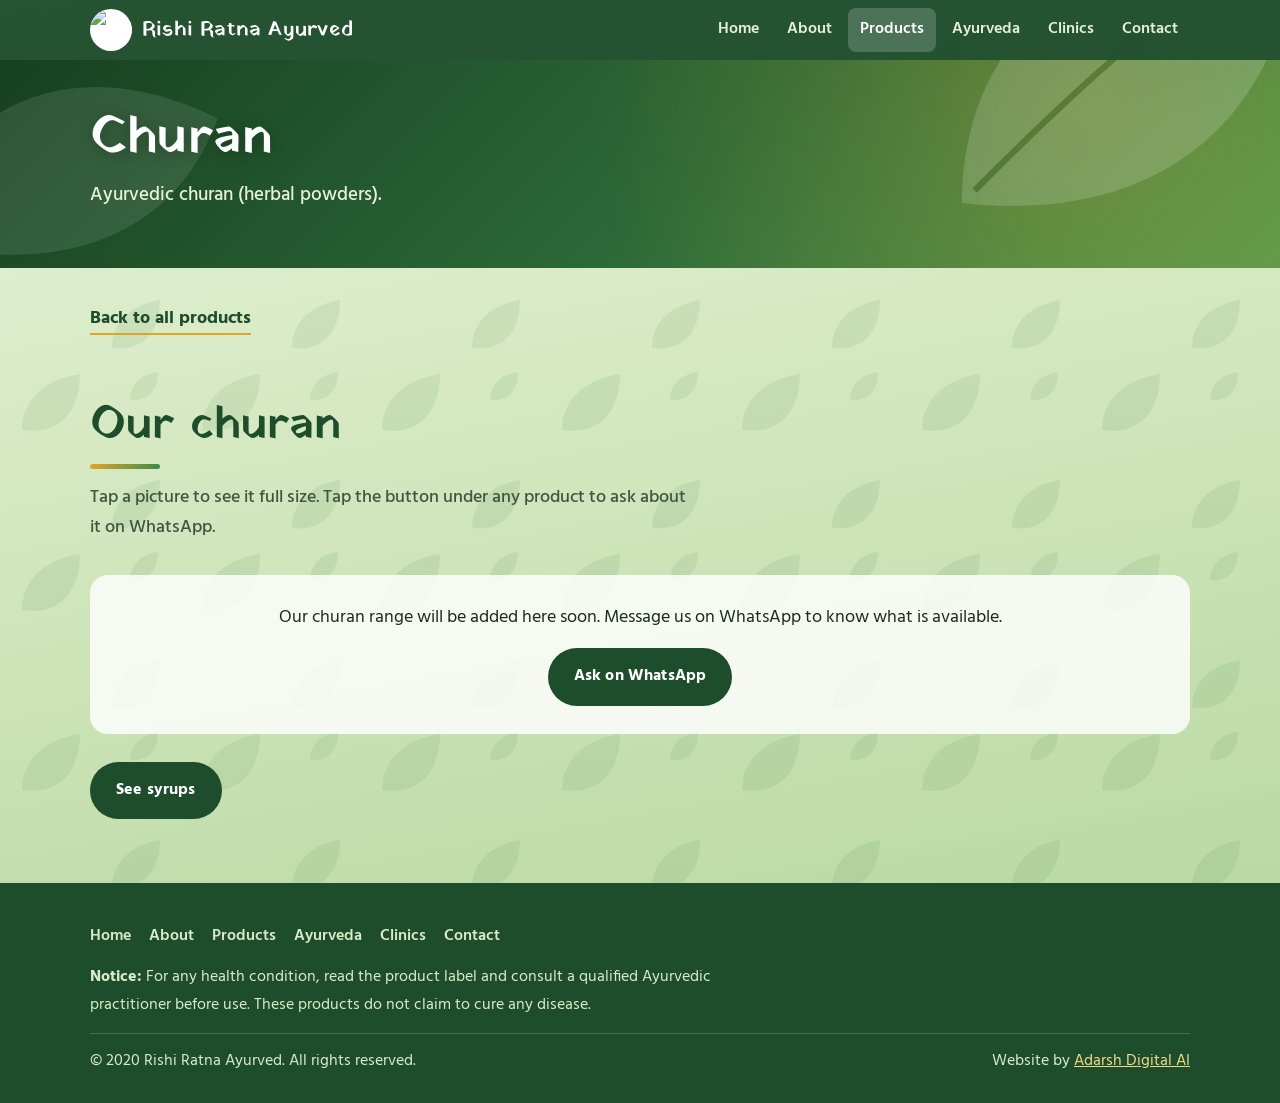
==== churan.html @ a3f0fe40 "Update website files and banner" ====
<!DOCTYPE html>
<html lang="en">
<head>
<meta charset="UTF-8">
<meta name="viewport" content="width=device-width, initial-scale=1">
<title>Ayurvedic Churan | Rishi Ratna Ayurved</title>
<meta name="description" content="Rishi Ratna Ayurved churan (Ayurvedic herbal powders), Gopalganj, Bihar. Ask us on WhatsApp for what is available.">
<meta name="robots" content="index, follow">
<link rel="canonical" href="https://rishiratnaayurved.netlify.app/churan.html">
<meta property="og:title" content="Ayurvedic Churan | Rishi Ratna Ayurved">
<meta property="og:description" content="Rishi Ratna Ayurved churan (Ayurvedic herbal powders), Gopalganj, Bihar. Ask us on WhatsApp for what is available.">
<meta property="og:type" content="website">
<meta property="og:url" content="https://rishiratnaayurved.netlify.app/churan.html">
<meta property="og:image" content="https://rishiratnaayurved.netlify.app/logo/rra.png">
<link rel="icon" href="logo/rra.png">
<link rel="preconnect" href="https://fonts.googleapis.com">
<link rel="preconnect" href="https://fonts.gstatic.com" crossorigin>
<link rel="stylesheet" href="style.css">
</head>
<body>
<header>
  <div class="wrap bar">
    <a class="brand" href="index.html"><img src="logo/rra.png" alt="Rishi Ratna Ayurved logo"><span>Rishi Ratna Ayurved</span></a>
    <button class="menu-btn" type="button" aria-label="Open menu" aria-expanded="false" aria-controls="nav"><span></span><span></span><span></span></button>
    <nav id="nav" aria-label="Main menu"><a href="index.html">Home</a><a href="about.html">About</a><a href="products.html" class="active" aria-current="page">Products</a><a href="ayurveda.html">Ayurveda</a><a href="clinics.html">Clinics</a><a href="contact.html">Contact</a></nav>
  </div>
</header>
<main>
<div class="hero small">
    <svg class="leaf l1" viewBox="0 0 200 200" aria-hidden="true"><path fill="#fff" d="M20 150C20 70 80 20 180 12c0 80-50 150-160 138z"/><path stroke="#17401f" stroke-width="3" fill="none" d="M26 144C70 100 110 62 170 22"/></svg>
    <svg class="leaf l2" viewBox="0 0 200 200" aria-hidden="true"><path fill="#fff" d="M20 150C20 70 80 20 180 12c0 80-50 150-160 138z"/></svg>
    <div class="wrap in"><h1>Churan</h1><p>Ayurvedic churan (herbal powders).</p></div>
  </div>
  <section class="tight">
    <div class="wrap"><p class="back"><a href="products.html">Back to all products</a></p></div>
  </section>
  <section>
    <div class="wrap">
      <h2>Our churan</h2>
      <p class="sub">Tap a picture to see it full size. Tap the button under any product to ask about it on WhatsApp.</p>
      <div class="grid big" id="grid-churan"></div>
      <p class="more"><a class="btn green" href="syrup.html">See syrups</a></p>
    </div>
  </section>
</main>
<footer>
  <div class="wrap">
    <div class="links"><a href="index.html">Home</a><a href="about.html">About</a><a href="products.html">Products</a><a href="ayurveda.html">Ayurveda</a><a href="clinics.html">Clinics</a><a href="contact.html">Contact</a></div>
    <p class="note"><strong>Notice:</strong> For any health condition, read the product label and consult a qualified Ayurvedic practitioner before use. These products do not claim to cure any disease.</p>
    <div class="copy">
      <span>&copy; 2020 Rishi Ratna Ayurved. All rights reserved.</span>
      <span>Website by <a href="https://www.instagram.com/adarshdigitalai" target="_blank" rel="noopener">Adarsh Digital AI</a></span>
    </div>
  </div>
</footer>
<script src="main.js"></script>
</body>
</html>
---- style.css ----
/* ============================================================
   RISHI RATNA AYURVED — MAIN STYLESHEET
   ============================================================
   1.  Fonts & Root Variables
   2.  Reset & Base
   3.  Navigation (Header)
   4.  Buttons
   5.  Hero (General + Small)
   6.  Sections & Headings
   7.  Panels & Columns
   8.  Products (Cards, Grid, Empty)
   9.  Products Page (Choose)
   10. Lightbox
   11. Contact
   12. Footer
   13. Pills
   14. Home Banner Slider
   15. Poster Slides (Dr. S. Kumar)
   16. Our Clinics Section (cards)
   17. Clinic Day Pages (details + CTA)
   18. Review Videos
   19. Hamburger Menu
   20. Responsive
   21. Reduced Motion
   ============================================================ */

/* ============ 1. FONTS & ROOT VARIABLES ============ */
@import url("https://fonts.googleapis.com/css2?family=Yatra+One&family=Hind:wght@400;500;600;700&display=swap");

:root{
  --forest:#1e4d2b;
  --leaf:#3f8a49;
  --moss:#8fb86b;
  --mist:#eef5e4;
  --bark:#5a3e2b;
  --turmeric:#e0a526;
  --ink:#1d2a20;
  --serif:"Yatra One","Noto Sans Devanagari",Georgia,serif;
  --sans:"Hind","Noto Sans Devanagari","Segoe UI",system-ui,sans-serif;
}

/* ============ 2. RESET & BASE ============ */
*{box-sizing:border-box;margin:0;padding:0}
html{scroll-behavior:smooth;scroll-padding-top:70px;-webkit-text-size-adjust:100%}
body{
  font-family:var(--sans);color:var(--ink);line-height:1.7;font-size:18px;
  background-color:#dcebc9;
  background-image:
    url("data:image/svg+xml,%3Csvg xmlns='http://www.w3.org/2000/svg' width='180' height='180' viewBox='0 0 180 180'%3E%3Cg fill='%232f6b3a' fill-opacity='.09'%3E%3Cpath d='M22 70C22 36 50 18 80 14c0 34-18 62-58 56z'/%3E%3Cpath d='M112 168c0-28 22-44 48-48 0 28-14 52-48 48z'/%3E%3Cpath d='M130 40c0-16 12-26 28-28 0 16-8 30-28 28z'/%3E%3C/g%3E%3C/svg%3E"),
    linear-gradient(170deg,#e9f4da 0%,#cfe5bb 55%,#b9d9a3 100%);
  background-attachment:fixed;
}
a{color:inherit}
img{max-width:100%}
:focus-visible{outline:3px solid var(--turmeric);outline-offset:2px}
.wrap{width:min(1100px,92%);margin-inline:auto}

/* ============ 3. NAVIGATION (HEADER) ============ */
header{position:sticky;top:0;z-index:20;background:rgba(30,77,43,.96);backdrop-filter:blur(6px)}
.bar{display:flex;align-items:center;justify-content:space-between;gap:12px;padding:8px 0}
.brand{display:flex;align-items:center;gap:10px;text-decoration:none;color:#fff;font-family:var(--serif);font-size:1.3rem;letter-spacing:.01em;white-space:nowrap}
.brand img{width:42px;height:42px;border-radius:50%;background:#fff;object-fit:contain}
nav{display:flex;gap:4px;overflow-x:auto}
nav a{color:#e5f1d6;text-decoration:none;padding:8px 12px;border-radius:8px;font-size:1.02rem;font-weight:600;white-space:nowrap}
nav a:hover{background:rgba(255,255,255,.14)}
nav a.active{background:rgba(255,255,255,.18);color:#fff}

/* ============ 4. BUTTONS ============ */
.btn{display:inline-block;padding:13px 24px;border-radius:999px;text-decoration:none;border:2px solid transparent;cursor:pointer;font:inherit;font-weight:700;font-size:1.02rem;letter-spacing:.01em}
.btn.gold{background:var(--turmeric);color:#2b2105}
.btn.gold:hover{background:#f0b838}
.btn.line{border-color:#cfe5bb;color:#fff}
.btn.line:hover{background:rgba(255,255,255,.14)}
.btn.green{background:var(--forest);color:#fff}
.btn.green:hover{background:var(--leaf)}
.btn.wa{background:#25D366;color:#fff}
.btn.wa:hover{background:#1ebe57}
.btn.map-btn{background:var(--bark);color:#fff}
.btn.map-btn:hover{background:#6e4d36}

/* ============ 5. HERO (GENERAL + SMALL) ============ */
.hero{position:relative;overflow:hidden;color:#fff;padding:84px 0 96px;
  background:
    radial-gradient(circle at 85% 20%,rgba(224,165,38,.28),transparent 45%),
    linear-gradient(135deg,#17401f 0%,#2c6a38 55%,#4f9a50 100%)}
.hero svg.leaf{position:absolute;pointer-events:none}
.hero .l1{right:-60px;bottom:-40px;width:420px;opacity:.16}
.hero .l2{left:-90px;top:-70px;width:320px;opacity:.1;transform:rotate(200deg)}
.hero .in{position:relative;max-width:640px}
.hero h1{font-family:var(--serif);font-weight:400;font-size:clamp(2.4rem,6.5vw,4rem);line-height:1.2;letter-spacing:.01em;text-shadow:0 2px 14px rgba(0,0,0,.25);margin-bottom:16px}
.hero p{font-size:1.2rem;font-weight:500;color:#e7f3d9;margin-bottom:28px}
.btns{display:flex;flex-wrap:wrap;gap:12px}
.hero.small{padding:48px 0 56px}
.hero.small h1{font-size:clamp(2.1rem,5.5vw,3.2rem);margin-bottom:10px}
.hero.small p{margin-bottom:0}
.hero .wrap.in{max-width:none}
.hero .in>*{max-width:640px}

/* ============ 6. SECTIONS & HEADINGS ============ */
section{padding:64px 0}
section.tight{padding:36px 0 0}
h2{font-family:var(--serif);font-weight:400;font-size:clamp(1.9rem,4.5vw,2.8rem);color:var(--forest);margin-bottom:14px;line-height:1.25}
h2::after{content:"";display:block;width:70px;height:5px;border-radius:5px;margin-top:10px;background:linear-gradient(90deg,var(--turmeric),var(--leaf))}
.cta h2::after,.choice h2::after{margin-inline:auto}
.sub{font-size:1.1rem;font-weight:500;color:#41563f;margin-bottom:32px;max-width:60ch}

/* ============ 7. PANELS & COLUMNS ============ */
.panel{background:rgba(255,255,255,.82);border-radius:20px;padding:clamp(22px,4vw,40px);box-shadow:0 10px 30px rgba(30,77,43,.12)}
.cols{display:grid;grid-template-columns:repeat(auto-fit,minmax(230px,1fr));gap:22px;margin-top:8px}
.cols h3{font-family:var(--serif);font-weight:400;color:var(--forest);font-size:1.45rem;margin-bottom:6px}
.more{margin-top:28px}
.cta{text-align:center}
.cta p{margin:0 auto 20px;max-width:55ch}

/* About / Ayurveda */
.two{display:grid;grid-template-columns:1.5fr 1fr;gap:36px;align-items:center}
.two p{margin-bottom:14px}
.ticks{list-style:none;display:grid;gap:14px}
.ticks li{display:flex;gap:12px;align-items:center;font-weight:600;color:var(--forest)}
.ticks li::before{content:"\2713";flex:none;width:26px;height:26px;border-radius:50%;background:var(--leaf);color:#fff;display:grid;place-items:center;font-size:.9rem}

/* ============ 8. PRODUCTS (CARDS, GRID, EMPTY) ============ */
.grid{display:grid;grid-template-columns:repeat(auto-fill,minmax(235px,1fr));gap:22px}
.card{background:#fff;border-radius:18px;overflow:hidden;display:flex;flex-direction:column;box-shadow:0 8px 22px rgba(30,77,43,.14)}
.card .pic{aspect-ratio:1/1;background:var(--mist);display:grid;place-items:center}
.card img{width:100%;height:100%;object-fit:contain;padding:10px}
.card .body{padding:16px 18px 20px;display:flex;flex-direction:column;gap:6px;flex:1}
.card h3{font-family:var(--serif);font-weight:400;font-size:1.25rem;color:var(--forest)}
.tag{font-size:.9rem;color:var(--bark);font-weight:700}
.card p{font-size:.95rem;color:#3d4f3f}
.meta{font-size:.9rem;color:#2d3f2f}
.card .btn{margin-top:auto;text-align:center;padding:10px 16px;font-size:.95rem}
.grid.big{grid-template-columns:repeat(2,1fr);gap:26px}
.card .pic{display:block;position:relative;width:100%;padding:0;border:0;background:#111;cursor:zoom-in;aspect-ratio:3/2}
.card .pic img{width:100%;height:100%;object-fit:contain;padding:0;display:block}
.card .pic::after{content:"Tap to enlarge";position:absolute;right:10px;bottom:10px;background:rgba(0,0,0,.62);color:#fff;font-size:.76rem;padding:3px 11px;border-radius:999px}
.grid.big .card h3{font-size:1.6rem}
.points{list-style:none;display:grid;gap:9px;margin:6px 0 12px}
.points li{position:relative;padding-left:28px;font-size:1.05rem;font-weight:500;line-height:1.5;color:#2a3d2c}
.points li::before{content:"\2713";position:absolute;left:0;top:2px;width:19px;height:19px;border-radius:50%;background:var(--leaf);color:#fff;font-size:.72rem;display:grid;place-items:center}
.empty{grid-column:1/-1;background:rgba(255,255,255,.82);border-radius:18px;padding:28px 22px;text-align:center;display:grid;gap:14px;justify-items:center}
.empty .btn{width:auto}

/* ============ 9. PRODUCTS PAGE (CHOOSE) ============ */
.choose{display:grid;grid-template-columns:repeat(2,1fr);gap:26px}
.choice{display:flex;flex-direction:column;align-items:center;text-align:center;gap:12px;padding:38px 24px 32px;border-radius:22px;background:rgba(255,255,255,.92);text-decoration:none;color:var(--ink);border:2px solid transparent;box-shadow:0 10px 30px rgba(30,77,43,.14);transition:transform .25s,border-color .25s}
.choice:hover,.choice:focus-visible{transform:translateY(-6px);border-color:var(--turmeric)}
.choice .ico{width:104px;height:104px;border-radius:50%;display:grid;place-items:center;font-size:3.2rem;background:var(--mist)}
.choice h2{margin-bottom:0}
.choice p{max-width:32ch}
.choice .btn{margin-top:6px}
.back a{font-weight:700;color:var(--forest);text-decoration:none;border-bottom:2px solid var(--turmeric)}

/* ============ 10. LIGHTBOX ============ */
.lightbox{position:fixed;inset:0;z-index:50;background:rgba(0,0,0,.9);display:grid;place-items:center;padding:14px;cursor:zoom-out}
.lightbox img{max-width:100%;max-height:100%;object-fit:contain;border-radius:8px}
.lb-close{position:absolute;top:10px;right:12px;z-index:2;width:46px;height:46px;border-radius:50%;border:2px solid rgba(255,255,255,.65);background:rgba(0,0,0,.45);color:#fff;font-size:1.9rem;line-height:1;cursor:pointer;padding-bottom:3px}

/* ============ 11. CONTACT ============ */
.contact{display:grid;grid-template-columns:repeat(auto-fit,minmax(280px,1fr));gap:32px}
.contact dt{font-weight:600;color:var(--bark);margin-top:14px}
.contact dd a{color:var(--forest)}
.contact dd,.contact dd a,.note,footer a{overflow-wrap:anywhere}
.contact>*{min-width:0}
form{display:grid;gap:12px}
label{font-weight:500;font-size:.95rem}
input,textarea{width:100%;padding:12px 14px;border:1.5px solid #b7cfa3;border-radius:12px;font:inherit;background:#fff}
input:focus,textarea:focus{outline:3px solid rgba(224,165,38,.5);border-color:var(--turmeric)}

/* ============ 12. FOOTER ============ */
footer{background:var(--forest);color:#d9ecc7;padding:40px 0 28px;font-size:1rem}
footer .note{max-width:70ch;margin-bottom:14px}
footer .copy{border-top:1px solid rgba(255,255,255,.18);padding-top:14px;margin-top:14px;display:flex;flex-wrap:wrap;gap:8px 20px;justify-content:space-between}
footer a{color:#f1d98a}
footer .links{display:flex;flex-wrap:wrap;gap:6px 18px;margin-bottom:14px}
footer .links a{color:#d9ecc7;text-decoration:none;font-weight:600}
footer .links a:hover{text-decoration:underline}

/* ============ 13. PILLS ============ */
.pills{display:flex;flex-wrap:wrap;gap:10px;margin-top:4px}
.pills a{padding:10px 22px;border-radius:999px;background:var(--forest);color:#fff;text-decoration:none;font-weight:600}
.pills a:hover{background:var(--leaf)}
.pills b{background:var(--turmeric);color:#2b2105;border-radius:999px;padding:0 9px;margin-left:6px;font-size:.85rem}

/* ============ 14. HOME BANNER SLIDER ============ */
.sr{position:absolute;width:1px;height:1px;overflow:hidden;clip:rect(0 0 0 0);white-space:nowrap}
.bn{position:relative;overflow:hidden;background:#17401f}
.bn-track{display:flex;transition:transform .8s cubic-bezier(.65,0,.35,1)}
.bn-slide{flex:0 0 100%;min-width:100%;position:relative;overflow:hidden;display:grid;place-items:center;background:#17401f}
/* side space: fallback = blurred copy of the picture */
.bn-slide::before{content:"";position:absolute;inset:0;background:var(--bg) center/cover no-repeat;filter:blur(26px);transform:scale(1.1)}
/* side space: JS copies the picture's own edge colours (seamless) */
.bn-slide.ed::before{background:linear-gradient(to bottom,var(--gl)) left/50.5% 100% no-repeat,linear-gradient(to bottom,var(--gr)) right/50.5% 100% no-repeat;filter:none;transform:none}
.bn-slide picture{position:relative;z-index:1;display:flex;justify-content:center;width:100%}
/* whole picture always visible: never taller than the screen */
.bn-slide img{display:block;width:auto;max-width:100%;height:auto;max-height:calc(100vh - 66px);max-height:calc(100svh - 66px)}
.bn-btn{position:absolute;top:50%;transform:translateY(-50%);z-index:3;width:44px;height:44px;border-radius:50%;border:2px solid rgba(255,255,255,.6);background:rgba(20,60,30,.5);color:#fff;font-size:1.7rem;line-height:1;cursor:pointer;padding-bottom:4px}
.bn-btn:hover{background:rgba(20,60,30,.8)}
.bn-btn.prev{left:12px}.bn-btn.next{right:12px}
.bn-dots{position:absolute;left:0;right:0;bottom:14px;display:flex;justify-content:center;gap:10px;z-index:3}
.bn-dots button{width:12px;height:12px;border-radius:50%;border:2px solid #fff;background:transparent;cursor:pointer;padding:0;box-shadow:0 0 0 1px rgba(0,0,0,.35)}
.bn-dots button[aria-current="true"]{background:var(--turmeric);border-color:var(--turmeric)}
.bn.one .bn-btn,.bn.one .bn-dots{display:none}
@media(max-width:700px){.bn-btn{display:none}}
@media (prefers-reduced-motion:reduce){.bn-track{transition:none}}

/* ============ 15. POSTER SLIDES ============ */
.slide.pz{padding:34px 0 66px;text-align:center;color:#1b3a1f;font-family:"Noto Sans Devanagari",var(--sans);flex-direction:column;justify-content:center;align-items:center;text-shadow:none}
.slide.pz>.wrap{display:flex;flex-direction:column;align-items:center;gap:12px}
.slide.s3{background:url("data:image/svg+xml,%3Csvg xmlns='http://www.w3.org/2000/svg' width='180' height='180' viewBox='0 0 180 180'%3E%3Cg fill='%232f6b3a' fill-opacity='.08'%3E%3Cpath d='M22 70C22 36 50 18 80 14c0 34-18 62-58 56z'/%3E%3Cpath d='M112 168c0-28 22-44 48-48 0 28-14 52-48 48z'/%3E%3C/g%3E%3C/svg%3E"),linear-gradient(135deg,#f4faea 0%,#d6ebbb 100%)}
.slide.s4{background:url("data:image/svg+xml,%3Csvg xmlns='http://www.w3.org/2000/svg' width='180' height='180' viewBox='0 0 180 180'%3E%3Cg fill='%232f6b3a' fill-opacity='.08'%3E%3Cpath d='M22 70C22 36 50 18 80 14c0 34-18 62-58 56z'/%3E%3Cpath d='M112 168c0-28 22-44 48-48 0 28-14 52-48 48z'/%3E%3C/g%3E%3C/svg%3E"),linear-gradient(135deg,#eaf6d8 0%,#c4e2a2 100%)}
.pz-title{font-family:"Yatra One","Noto Sans Devanagari",serif;font-weight:400;color:#8a1c1c;font-size:clamp(2rem,5.5vw,3.4rem);line-height:1.2}
.pill{display:inline-block;padding:.2em 1.1em;border-radius:22px;font-weight:700;font-size:clamp(1rem,2.4vw,1.35rem);line-height:1.5}
.pill.green{background:#1e5a2b;color:#fff}
.pill.maroon{background:#8a1c1c;color:#fff}
.pill.navy{background:#1f3b7a;color:#fff}
.pill.purple{background:#7a2a7a;color:#fff}
.pill.cream{background:#fff8dc;color:#1b3a1f;border:2px solid #1e5a2b}
.pill em{font-style:normal;color:#c0141c;font-weight:800}
.pz-row{display:grid;grid-template-columns:repeat(3,1fr);gap:14px;width:100%}
.pz-card{border:2px solid;border-radius:16px;padding:12px 10px 14px;display:flex;flex-direction:column;align-items:center;gap:8px}
.pz-card .txt{font-weight:500;font-size:clamp(.95rem,1.8vw,1.1rem);line-height:1.6}
.pz-card .txt b{font-weight:800}
.pz-card.c1{background:#fff4e2;border-color:#e3b25a}
.pz-card.c2{background:#eaf2ff;border-color:#7d9fe0}
.pz-card.c3{background:#fbeaf7;border-color:#cf82c2}
.pz-spec{background:#ffe94a;color:#8a1c1c;font-weight:800;font-size:clamp(1.05rem,2.6vw,1.6rem);line-height:1.5;border-radius:16px;padding:10px 18px;border:2px solid #d4b800;width:100%}
.pz-chips{list-style:none;display:grid;grid-template-columns:repeat(4,1fr);gap:10px;width:100%}
.pz-chips li{background:#1e5a2b;color:#fff;font-weight:700;border-radius:12px;padding:10px 8px;font-size:clamp(.95rem,1.8vw,1.1rem)}
.pz-call{display:inline-flex;flex-wrap:wrap;justify-content:center;align-items:center;gap:6px 12px;background:#8a1c1c;color:#fff;border-radius:999px;padding:8px 24px;font-weight:800;font-size:clamp(1.05rem,2.6vw,1.6rem)}
.pz-call a{color:#ffe94a;text-decoration:none}
.pz-call i{font-style:normal;opacity:.7}

/* ============ 16. OUR CLINICS SECTION (CARDS) ============ */
.clinic-grid{display:grid;grid-template-columns:repeat(3,1fr);gap:24px}

.clinic-card{
  background:#fff;border-radius:20px;overflow:hidden;
  display:flex;flex-direction:column;
  box-shadow:0 10px 26px rgba(30,77,43,.14);
  transition:transform .25s ease,box-shadow .25s ease;
  border:1px solid rgba(30,77,43,.08);
  color:inherit;text-decoration:none;
}
.clinic-card:hover{transform:translateY(-6px);box-shadow:0 14px 34px rgba(30,77,43,.2)}

.clinic-day{position:relative;text-align:center;padding:24px 18px 20px;color:#fff;font-family:var(--serif)}
.clinic-day h3{font-family:var(--serif);font-weight:400;font-size:1.6rem;line-height:1.3;margin:6px 0 4px}
.clinic-day-en{font-size:.85rem;font-weight:600;letter-spacing:.08em;text-transform:uppercase;opacity:.85}
.clinic-icon{font-size:1.9rem;display:block;line-height:1}

.day-mon{background:linear-gradient(135deg,#1f3b7a,#3a63b8)}
.day-thu{background:linear-gradient(135deg,#1e4d2b,#3f8a49)}
.day-sat{background:linear-gradient(135deg,#7a2a7a,#a94fa9)}

.clinic-body{padding:20px 22px 24px;display:flex;flex-direction:column;gap:10px;flex:1}
.clinic-body h4{font-family:var(--serif);font-weight:400;color:var(--forest);font-size:1.2rem;line-height:1.35}
.clinic-addr{color:#3d4f3f;font-size:.98rem;line-height:1.6}

.clinic-timing{display:flex;justify-content:space-between;align-items:center;gap:10px;background:var(--mist);border-left:4px solid var(--leaf);border-radius:10px;padding:10px 14px;margin-top:4px}
.time-label{font-weight:700;color:var(--forest);font-size:.9rem}
.time-val{font-weight:600;color:#2a3d2c;font-size:.95rem}

.clinic-actions{display:flex;gap:10px;margin-top:6px}
.clinic-actions:first-of-type{margin-top:auto;padding-top:12px}
.clinic-actions .btn{flex:1;text-align:center;padding:11px 12px;font-size:.92rem;border-radius:999px}

.clinic-note{margin-top:30px;text-align:center;font-size:1.05rem;background:rgba(255,255,255,.82);border-radius:999px;padding:14px 22px;box-shadow:0 6px 18px rgba(30,77,43,.1);max-width:520px;margin-inline:auto}
.clinic-note a{color:var(--forest);font-weight:700;text-decoration:none}
.clinic-note a:hover{text-decoration:underline}
.clinic-note i{font-style:normal;opacity:.5;margin:0 6px}

/* ============ 17. CLINIC DAY PAGES ============ */
.back-day{margin-bottom:14px;font-size:.95rem}
.back-day a{color:#fff;text-decoration:none;font-weight:600;opacity:.85}
.back-day a:hover{opacity:1;text-decoration:underline}

.day-en{font-size:1rem;font-weight:500;color:#e7f3d9;margin-top:-6px}

/* Coloured hero per day */
.day-mon-hero{background:linear-gradient(135deg,#1f3b7a 0%,#3a63b8 100%) !important}
.day-thu-hero{background:linear-gradient(135deg,#1e4d2b 0%,#3f8a49 100%) !important}
.day-sat-hero{background:linear-gradient(135deg,#7a2a7a 0%,#a94fa9 100%) !important}

/* Clinic details grid */
.clinic-detail-grid{display:grid;grid-template-columns:repeat(auto-fit,minmax(220px,1fr));gap:22px;margin-top:8px}
.clinic-info-block h3{font-family:var(--serif);font-weight:400;color:var(--forest);font-size:1.2rem;margin-bottom:6px}
.clinic-info-block p{font-size:1rem;color:#3d4f3f;line-height:1.6}
.clinic-info-block .muted{font-size:.9rem;color:#6a7a6a;font-weight:600}
.clinic-info-block a{color:var(--forest);font-weight:700;text-decoration:none}
.clinic-info-block a:hover{text-decoration:underline}

.clinic-cta-row{display:flex;flex-wrap:wrap;gap:12px;margin-top:26px;padding-top:20px;border-top:1px solid rgba(30,77,43,.12)}
.clinic-cta-row .btn{flex:1 1 180px;text-align:center}

/* ============ 18. REVIEW VIDEOS ============ */
.review-grid{display:grid;grid-template-columns:repeat(auto-fit,minmax(280px,1fr));gap:24px;margin-top:8px}

.review-card{
  background:#fff;border-radius:18px;overflow:hidden;
  box-shadow:0 8px 22px rgba(30,77,43,.14);
  display:flex;flex-direction:column;
  transition:transform .25s ease,box-shadow .25s ease;
}
.review-card:hover{transform:translateY(-4px);box-shadow:0 12px 28px rgba(30,77,43,.2)}

.review-video{position:relative;width:100%;aspect-ratio:16/9;background:#000}
.review-video iframe{position:absolute;inset:0;width:100%;height:100%;border:0}

.review-meta{padding:16px 18px 20px;display:flex;flex-direction:column;gap:4px}
.review-meta h4{font-family:var(--serif);font-weight:400;color:var(--forest);font-size:1.15rem}
.review-loc{font-size:.9rem;color:var(--bark);font-weight:600}
.review-text{font-size:.98rem;color:#3d4f3f;font-style:italic;margin-top:6px;line-height:1.55}

/* ============ 19. HAMBURGER MENU ============ */
.menu-btn{display:none;flex:none;width:46px;height:46px;border:2px solid rgba(255,255,255,.5);border-radius:10px;background:transparent;cursor:pointer;padding:0;flex-direction:column;justify-content:center;align-items:center;gap:5px}
.menu-btn:hover{background:rgba(255,255,255,.12)}
.menu-btn span{display:block;width:22px;height:2.5px;background:#fff;border-radius:2px;transition:transform .25s,opacity .2s}
.menu-btn[aria-expanded="true"] span:nth-child(1){transform:translateY(7.5px) rotate(45deg)}
.menu-btn[aria-expanded="true"] span:nth-child(2){opacity:0}
.menu-btn[aria-expanded="true"] span:nth-child(3){transform:translateY(-7.5px) rotate(-45deg)}

/* ============ 20. RESPONSIVE ============ */
@media(max-width:900px){
  .clinic-grid{grid-template-columns:1fr;gap:20px}
}

@media(max-width:820px){
  body{background-attachment:scroll}
  .bar{flex-wrap:nowrap;justify-content:space-between;gap:10px;padding:8px 0}
  .brand{font-size:1.15rem;min-width:0}
  .menu-btn{display:flex}
  header nav{display:none;position:absolute;top:100%;left:0;right:0;flex-direction:column;gap:0;background:#1e4d2b;padding:6px 4% 10px;box-shadow:0 14px 24px rgba(0,0,0,.28);max-height:calc(100vh - 70px);overflow-x:hidden;overflow-y:auto}
  header nav.open{display:flex}
  header nav a{flex:none;text-align:left;padding:14px 12px;font-size:1.1rem;border-radius:0;border-bottom:1px solid rgba(255,255,255,.14)}
  header nav a:last-child{border-bottom:0}
}

@media(max-width:760px){
  .two{grid-template-columns:1fr}
  .pz-row{grid-template-columns:1fr}
  .pz-card{padding:8px 10px 10px;gap:4px}
  .pz-chips{grid-template-columns:repeat(2,1fr)}
  .slide.pz{padding:26px 0 62px}
  .pz-call{border-radius:22px;padding:8px 16px}
}

@media(max-width:700px){
  body{font-size:17px}
  .choose{grid-template-columns:1fr}
  .grid.big{grid-template-columns:1fr;gap:20px}
  .grid.big .card{border-radius:16px}
  .grid.big .card h3{font-size:1.4rem}
  .grid.big .card .body{padding:14px 16px 18px;gap:6px}
  .grid.big .card .tag{font-size:.85rem}
  .grid.big .card .btn{font-size:1rem;padding:12px 16px;border-radius:999px}
}

@media(max-width:600px){
  section{padding:44px 0}
  section.tight{padding:30px 0 0}
  .clinic-day{padding:20px 14px 16px}
  .clinic-day h3{font-size:1.35rem}
  .clinic-body{padding:16px 18px 20px}
  .clinic-actions{flex-direction:column}
  .clinic-note{border-radius:16px;font-size:1rem;padding:14px 18px}
  .clinic-cta-row{flex-direction:column}
  .clinic-cta-row .btn{flex:none;width:100%}
  .review-grid{grid-template-columns:1fr;gap:18px}
}

@media(max-width:340px){
  .brand{font-size:1rem;gap:8px}
  .brand img{width:36px;height:36px}
  .menu-btn{width:42px;height:42px}
  .panel{padding:18px}
}

/* ============ 21. REDUCED MOTION ============ */
@media (prefers-reduced-motion:reduce){
  html{scroll-behavior:auto}
  .bn-track,.choice{transition:none}
  .choice:hover{transform:none}
}
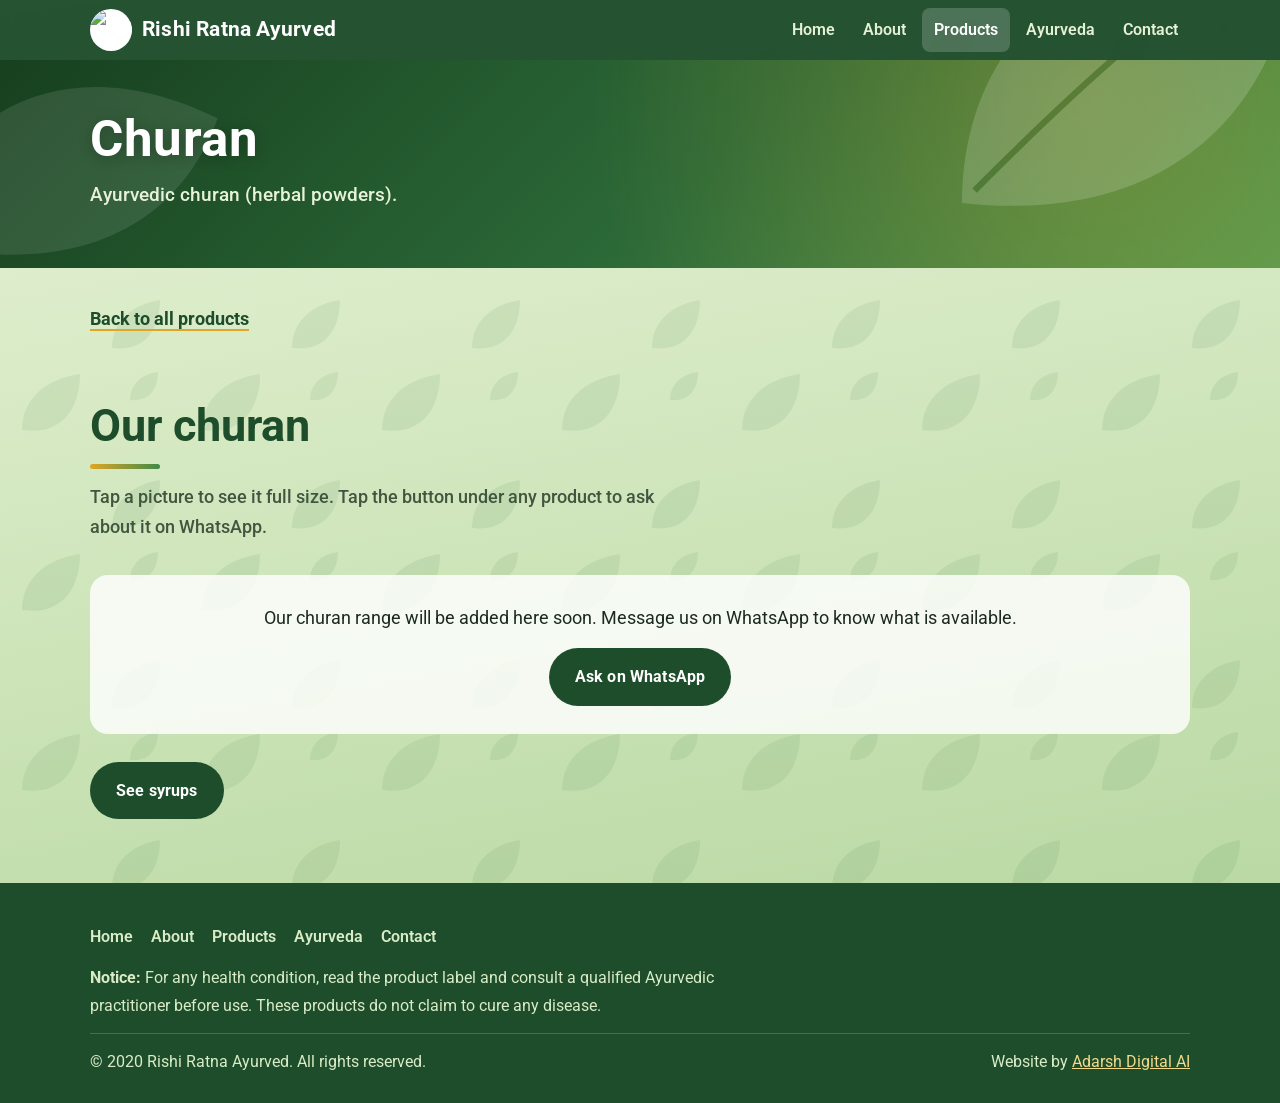
==== commit dd8fdf12: "Update churan.html" ====
--- a/churan.html
+++ b/churan.html
@@ -6,12 +6,13 @@
 <title>Ayurvedic Churan | Rishi Ratna Ayurved</title>
 <meta name="description" content="Rishi Ratna Ayurved churan (Ayurvedic herbal powders), Gopalganj, Bihar. Ask us on WhatsApp for what is available.">
 <meta name="robots" content="index, follow">
-<link rel="canonical" href="https://rishiratnaayurved.netlify.app/churan.html">
+<meta name="keywords" content="Ayurvedic churan, herbal churan, Ayurvedic herbal products, traditional Ayurvedic products, natural herbal products, Indian herbal products, Ayurvedic products online, Rishi Ratna Ayurved, हर्बल दवाइयां, आयुर्वेदिक दवाइयां ऑनलाइन, बिहार में आयुर्वेदिक दवा">
+<link rel="canonical" href="https://rishiratnaayurveda.netlify.app/churan.html">
 <meta property="og:title" content="Ayurvedic Churan | Rishi Ratna Ayurved">
 <meta property="og:description" content="Rishi Ratna Ayurved churan (Ayurvedic herbal powders), Gopalganj, Bihar. Ask us on WhatsApp for what is available.">
 <meta property="og:type" content="website">
-<meta property="og:url" content="https://rishiratnaayurved.netlify.app/churan.html">
-<meta property="og:image" content="https://rishiratnaayurved.netlify.app/logo/rra.png">
+<meta property="og:url" content="https://rishiratnaayurveda.netlify.app/churan.html">
+<meta property="og:image" content="https://rishiratnaayurveda.netlify.app/logo/rra.png">
 <link rel="icon" href="logo/rra.png">
 <link rel="preconnect" href="https://fonts.googleapis.com">
 <link rel="preconnect" href="https://fonts.gstatic.com" crossorigin>
@@ -22,7 +23,7 @@
   <div class="wrap bar">
     <a class="brand" href="index.html"><img src="logo/rra.png" alt="Rishi Ratna Ayurved logo"><span>Rishi Ratna Ayurved</span></a>
     <button class="menu-btn" type="button" aria-label="Open menu" aria-expanded="false" aria-controls="nav"><span></span><span></span><span></span></button>
-    <nav id="nav" aria-label="Main menu"><a href="index.html">Home</a><a href="about.html">About</a><a href="products.html" class="active" aria-current="page">Products</a><a href="ayurveda.html">Ayurveda</a><a href="clinics.html">Clinics</a><a href="contact.html">Contact</a></nav>
+    <nav id="nav" aria-label="Main menu"><a href="index.html">Home</a><a href="about.html">About</a><a href="products.html" class="active" aria-current="page">Products</a><a href="ayurveda.html">Ayurveda</a><a href="contact.html">Contact</a></nav>
   </div>
 </header>
 <main>
@@ -45,8 +46,9 @@
 </main>
 <footer>
   <div class="wrap">
-    <div class="links"><a href="index.html">Home</a><a href="about.html">About</a><a href="products.html">Products</a><a href="ayurveda.html">Ayurveda</a><a href="clinics.html">Clinics</a><a href="contact.html">Contact</a></div>
+    <div class="links"><a href="index.html">Home</a><a href="about.html">About</a><a href="products.html">Products</a><a href="ayurveda.html">Ayurveda</a><a href="contact.html">Contact</a></div>
     <p class="note"><strong>Notice:</strong> For any health condition, read the product label and consult a qualified Ayurvedic practitioner before use. These products do not claim to cure any disease.</p>
+    <!-- TODO: Add AYUSH license number and GST number here, e.g. <p>License No.: ____ | GSTIN: ____</p> -->
     <div class="copy">
       <span>&copy; 2020 Rishi Ratna Ayurved. All rights reserved.</span>
       <span>Website by <a href="https://www.instagram.com/adarshdigitalai" target="_blank" rel="noopener">Adarsh Digital AI</a></span>
@@ -55,4 +57,4 @@
 </footer>
 <script src="main.js"></script>
 </body>
-</html>+</html>
--- a/style.css
+++ b/style.css
@@ -25,7 +25,7 @@
    ============================================================ */
 
 /* ============ 1. FONTS & ROOT VARIABLES ============ */
-@import url("https://fonts.googleapis.com/css2?family=Yatra+One&family=Hind:wght@400;500;600;700&display=swap");
+@import url("https://fonts.googleapis.com/css2?family=Roboto:wght@400;500;700&family=Noto+Sans+Devanagari:wght@400;500;700&display=swap");
 
 :root{
   --forest:#1e4d2b;
@@ -35,8 +35,8 @@
   --bark:#5a3e2b;
   --turmeric:#e0a526;
   --ink:#1d2a20;
-  --serif:"Yatra One","Noto Sans Devanagari",Georgia,serif;
-  --sans:"Hind","Noto Sans Devanagari","Segoe UI",system-ui,sans-serif;
+  --serif:"Roboto","Noto Sans Devanagari",Arial,sans-serif;
+  --sans:"Roboto","Noto Sans Devanagari",Arial,sans-serif;
 }
 
 /* ============ 2. RESET & BASE ============ */
@@ -58,7 +58,7 @@
 /* ============ 3. NAVIGATION (HEADER) ============ */
 header{position:sticky;top:0;z-index:20;background:rgba(30,77,43,.96);backdrop-filter:blur(6px)}
 .bar{display:flex;align-items:center;justify-content:space-between;gap:12px;padding:8px 0}
-.brand{display:flex;align-items:center;gap:10px;text-decoration:none;color:#fff;font-family:var(--serif);font-size:1.3rem;letter-spacing:.01em;white-space:nowrap}
+.brand{display:flex;align-items:center;gap:10px;text-decoration:none;color:#fff;font-family:var(--serif);font-weight:700;font-size:1.3rem;letter-spacing:.01em;white-space:nowrap}
 .brand img{width:42px;height:42px;border-radius:50%;background:#fff;object-fit:contain}
 nav{display:flex;gap:4px;overflow-x:auto}
 nav a{color:#e5f1d6;text-decoration:none;padding:8px 12px;border-radius:8px;font-size:1.02rem;font-weight:600;white-space:nowrap}
@@ -87,7 +87,7 @@
 .hero .l1{right:-60px;bottom:-40px;width:420px;opacity:.16}
 .hero .l2{left:-90px;top:-70px;width:320px;opacity:.1;transform:rotate(200deg)}
 .hero .in{position:relative;max-width:640px}
-.hero h1{font-family:var(--serif);font-weight:400;font-size:clamp(2.4rem,6.5vw,4rem);line-height:1.2;letter-spacing:.01em;text-shadow:0 2px 14px rgba(0,0,0,.25);margin-bottom:16px}
+.hero h1{font-family:var(--serif);font-weight:700;font-size:clamp(2.4rem,6.5vw,4rem);line-height:1.2;letter-spacing:.01em;text-shadow:0 2px 14px rgba(0,0,0,.25);margin-bottom:16px}
 .hero p{font-size:1.2rem;font-weight:500;color:#e7f3d9;margin-bottom:28px}
 .btns{display:flex;flex-wrap:wrap;gap:12px}
 .hero.small{padding:48px 0 56px}
@@ -99,7 +99,7 @@
 /* ============ 6. SECTIONS & HEADINGS ============ */
 section{padding:64px 0}
 section.tight{padding:36px 0 0}
-h2{font-family:var(--serif);font-weight:400;font-size:clamp(1.9rem,4.5vw,2.8rem);color:var(--forest);margin-bottom:14px;line-height:1.25}
+h2{font-family:var(--serif);font-weight:700;font-size:clamp(1.9rem,4.5vw,2.8rem);color:var(--forest);margin-bottom:14px;line-height:1.25}
 h2::after{content:"";display:block;width:70px;height:5px;border-radius:5px;margin-top:10px;background:linear-gradient(90deg,var(--turmeric),var(--leaf))}
 .cta h2::after,.choice h2::after{margin-inline:auto}
 .sub{font-size:1.1rem;font-weight:500;color:#41563f;margin-bottom:32px;max-width:60ch}
@@ -107,7 +107,7 @@
 /* ============ 7. PANELS & COLUMNS ============ */
 .panel{background:rgba(255,255,255,.82);border-radius:20px;padding:clamp(22px,4vw,40px);box-shadow:0 10px 30px rgba(30,77,43,.12)}
 .cols{display:grid;grid-template-columns:repeat(auto-fit,minmax(230px,1fr));gap:22px;margin-top:8px}
-.cols h3{font-family:var(--serif);font-weight:400;color:var(--forest);font-size:1.45rem;margin-bottom:6px}
+.cols h3{font-family:var(--serif);font-weight:700;color:var(--forest);font-size:1.45rem;margin-bottom:6px}
 .more{margin-top:28px}
 .cta{text-align:center}
 .cta p{margin:0 auto 20px;max-width:55ch}
@@ -125,7 +125,7 @@
 .card .pic{aspect-ratio:1/1;background:var(--mist);display:grid;place-items:center}
 .card img{width:100%;height:100%;object-fit:contain;padding:10px}
 .card .body{padding:16px 18px 20px;display:flex;flex-direction:column;gap:6px;flex:1}
-.card h3{font-family:var(--serif);font-weight:400;font-size:1.25rem;color:var(--forest)}
+.card h3{font-family:var(--serif);font-weight:700;font-size:1.25rem;color:var(--forest)}
 .tag{font-size:.9rem;color:var(--bark);font-weight:700}
 .card p{font-size:.95rem;color:#3d4f3f}
 .meta{font-size:.9rem;color:#2d3f2f}
@@ -209,7 +209,7 @@
 .slide.pz>.wrap{display:flex;flex-direction:column;align-items:center;gap:12px}
 .slide.s3{background:url("data:image/svg+xml,%3Csvg xmlns='http://www.w3.org/2000/svg' width='180' height='180' viewBox='0 0 180 180'%3E%3Cg fill='%232f6b3a' fill-opacity='.08'%3E%3Cpath d='M22 70C22 36 50 18 80 14c0 34-18 62-58 56z'/%3E%3Cpath d='M112 168c0-28 22-44 48-48 0 28-14 52-48 48z'/%3E%3C/g%3E%3C/svg%3E"),linear-gradient(135deg,#f4faea 0%,#d6ebbb 100%)}
 .slide.s4{background:url("data:image/svg+xml,%3Csvg xmlns='http://www.w3.org/2000/svg' width='180' height='180' viewBox='0 0 180 180'%3E%3Cg fill='%232f6b3a' fill-opacity='.08'%3E%3Cpath d='M22 70C22 36 50 18 80 14c0 34-18 62-58 56z'/%3E%3Cpath d='M112 168c0-28 22-44 48-48 0 28-14 52-48 48z'/%3E%3C/g%3E%3C/svg%3E"),linear-gradient(135deg,#eaf6d8 0%,#c4e2a2 100%)}
-.pz-title{font-family:"Yatra One","Noto Sans Devanagari",serif;font-weight:400;color:#8a1c1c;font-size:clamp(2rem,5.5vw,3.4rem);line-height:1.2}
+.pz-title{font-family:var(--serif);font-weight:700;color:#8a1c1c;font-size:clamp(2rem,5.5vw,3.4rem);line-height:1.2}
 .pill{display:inline-block;padding:.2em 1.1em;border-radius:22px;font-weight:700;font-size:clamp(1rem,2.4vw,1.35rem);line-height:1.5}
 .pill.green{background:#1e5a2b;color:#fff}
 .pill.maroon{background:#8a1c1c;color:#fff}
@@ -244,8 +244,8 @@
 }
 .clinic-card:hover{transform:translateY(-6px);box-shadow:0 14px 34px rgba(30,77,43,.2)}
 
-.clinic-day{position:relative;text-align:center;padding:24px 18px 20px;color:#fff;font-family:var(--serif)}
-.clinic-day h3{font-family:var(--serif);font-weight:400;font-size:1.6rem;line-height:1.3;margin:6px 0 4px}
+.clinic-day{position:relative;text-align:center;padding:24px 18px 20px;color:#fff;font-family:var(--serif);font-weight:700}
+.clinic-day h3{font-family:var(--serif);font-weight:700;font-size:1.6rem;line-height:1.3;margin:6px 0 4px}
 .clinic-day-en{font-size:.85rem;font-weight:600;letter-spacing:.08em;text-transform:uppercase;opacity:.85}
 .clinic-icon{font-size:1.9rem;display:block;line-height:1}
 
@@ -254,7 +254,7 @@
 .day-sat{background:linear-gradient(135deg,#7a2a7a,#a94fa9)}
 
 .clinic-body{padding:20px 22px 24px;display:flex;flex-direction:column;gap:10px;flex:1}
-.clinic-body h4{font-family:var(--serif);font-weight:400;color:var(--forest);font-size:1.2rem;line-height:1.35}
+.clinic-body h4{font-family:var(--serif);font-weight:700;color:var(--forest);font-size:1.2rem;line-height:1.35}
 .clinic-addr{color:#3d4f3f;font-size:.98rem;line-height:1.6}
 
 .clinic-timing{display:flex;justify-content:space-between;align-items:center;gap:10px;background:var(--mist);border-left:4px solid var(--leaf);border-radius:10px;padding:10px 14px;margin-top:4px}
@@ -284,7 +284,7 @@
 
 /* Clinic details grid */
 .clinic-detail-grid{display:grid;grid-template-columns:repeat(auto-fit,minmax(220px,1fr));gap:22px;margin-top:8px}
-.clinic-info-block h3{font-family:var(--serif);font-weight:400;color:var(--forest);font-size:1.2rem;margin-bottom:6px}
+.clinic-info-block h3{font-family:var(--serif);font-weight:700;color:var(--forest);font-size:1.2rem;margin-bottom:6px}
 .clinic-info-block p{font-size:1rem;color:#3d4f3f;line-height:1.6}
 .clinic-info-block .muted{font-size:.9rem;color:#6a7a6a;font-weight:600}
 .clinic-info-block a{color:var(--forest);font-weight:700;text-decoration:none}
@@ -308,7 +308,7 @@
 .review-video iframe{position:absolute;inset:0;width:100%;height:100%;border:0}
 
 .review-meta{padding:16px 18px 20px;display:flex;flex-direction:column;gap:4px}
-.review-meta h4{font-family:var(--serif);font-weight:400;color:var(--forest);font-size:1.15rem}
+.review-meta h4{font-family:var(--serif);font-weight:700;color:var(--forest);font-size:1.15rem}
 .review-loc{font-size:.9rem;color:var(--bark);font-weight:600}
 .review-text{font-size:.98rem;color:#3d4f3f;font-style:italic;margin-top:6px;line-height:1.55}
 
@@ -381,4 +381,31 @@
   html{scroll-behavior:auto}
   .bn-track,.choice{transition:none}
   .choice:hover{transform:none}
-}+}
+
+/* ============ 22. HOME HERO (text banner) ============ */
+.hero.home{padding:72px 0 0}
+.hero-grid{position:relative;display:grid;grid-template-columns:1.35fr .65fr;gap:36px;align-items:center}
+.hero-badge{display:inline-block;background:rgba(255,255,255,.16);border:1px solid rgba(255,255,255,.35);padding:4px 16px;border-radius:999px;font-weight:600;margin-bottom:16px}
+.hero.home h1{font-size:clamp(2.6rem,7vw,4.6rem);margin-bottom:10px}
+.hero .hero-hi{font-family:var(--serif);font-weight:700;font-size:clamp(1.3rem,3vw,1.9rem);line-height:1.4;color:#ffe9a8;margin-bottom:14px}
+.hero-copy p{max-width:54ch}
+/* animated logo: floats up and down, glows, and a dotted gold ring rotates around it */
+.hero-logo-wrap{position:relative;justify-self:center;width:min(300px,100%);aspect-ratio:1/1;animation:logo-float 4.5s ease-in-out infinite}
+.hero-logo-wrap::before{content:"";position:absolute;inset:-22px;border-radius:50%;border:3px dashed rgba(255,233,168,.85);animation:logo-spin 28s linear infinite}
+.hero-logo{display:block;width:100%;height:100%;object-fit:contain;border-radius:50%;background:#fff;padding:10px;box-shadow:0 0 0 8px rgba(224,165,38,.55),0 0 50px rgba(224,165,38,.4);animation:logo-glow 3s ease-in-out infinite}
+@keyframes logo-float{0%,100%{transform:translateY(0)}50%{transform:translateY(-14px)}}
+@keyframes logo-spin{to{transform:rotate(360deg)}}
+@keyframes logo-glow{0%,100%{box-shadow:0 0 0 8px rgba(224,165,38,.55),0 0 40px rgba(224,165,38,.35)}50%{box-shadow:0 0 0 8px rgba(224,165,38,.85),0 0 85px rgba(224,165,38,.7)}}
+@media (prefers-reduced-motion:reduce){.hero-logo-wrap,.hero-logo-wrap::before,.hero-logo{animation:none}}
+.hero-facts{position:relative;list-style:none;display:grid;grid-template-columns:repeat(4,1fr);gap:14px;margin-top:48px;padding-bottom:36px}
+.hero-facts li{background:rgba(255,255,255,.12);border:1px solid rgba(255,255,255,.25);border-radius:16px;padding:14px 12px;text-align:center;backdrop-filter:blur(4px)}
+.hero-facts b{display:block;font-family:var(--serif);font-weight:700;font-size:1.6rem;line-height:1.2;color:#ffe9a8}
+.hero-facts span{font-size:.95rem;color:#e7f3d9}
+@media(max-width:820px){
+  .hero-grid{grid-template-columns:1fr}
+  .hero-logo-wrap{order:-1;width:120px;justify-self:start;margin:14px}
+  .hero-logo-wrap::before{inset:-12px}
+  .hero-facts{grid-template-columns:repeat(2,1fr);margin-top:32px}
+}
+@media(max-width:600px){.hero.home{padding-top:44px}}
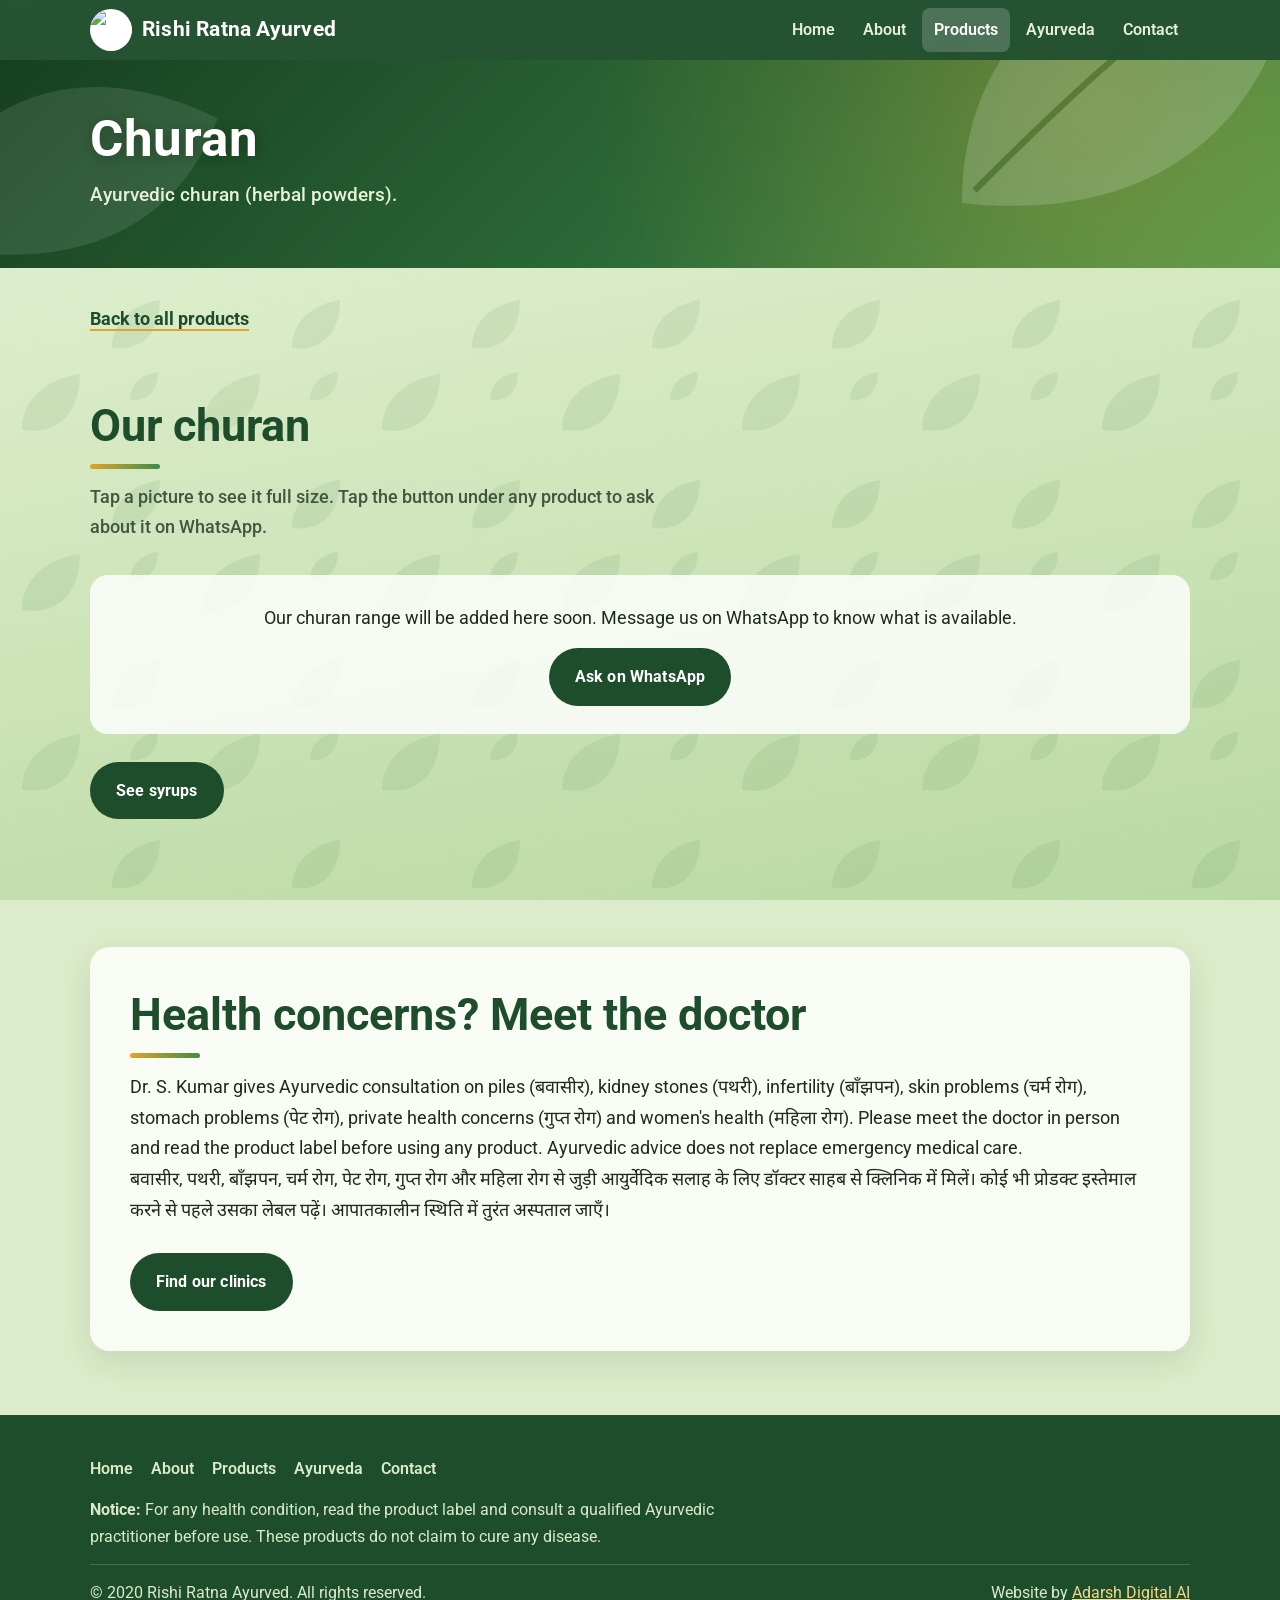
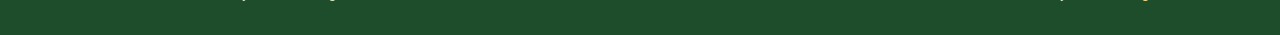
==== commit 4241cfd8: "Enhance SEO keywords and add consultation section Added additional keywords for better SEO and inclu" ====
--- a/churan.html
+++ b/churan.html
@@ -6,7 +6,7 @@
 <title>Ayurvedic Churan | Rishi Ratna Ayurved</title>
 <meta name="description" content="Rishi Ratna Ayurved churan (Ayurvedic herbal powders), Gopalganj, Bihar. Ask us on WhatsApp for what is available.">
 <meta name="robots" content="index, follow">
-<meta name="keywords" content="Ayurvedic churan, herbal churan, Ayurvedic herbal products, traditional Ayurvedic products, natural herbal products, Indian herbal products, Ayurvedic products online, Rishi Ratna Ayurved, हर्बल दवाइयां, आयुर्वेदिक दवाइयां ऑनलाइन, बिहार में आयुर्वेदिक दवा">
+<meta name="keywords" content="Ayurvedic churan, herbal churan, Ayurvedic herbal products, traditional Ayurvedic products, natural herbal products, Indian herbal products, Ayurvedic products online, Rishi Ratna Ayurved, हर्बल दवाइयां, आयुर्वेदिक दवाइयां ऑनलाइन, बिहार में आयुर्वेदिक दवा, Ayurvedic doctor Gopalganj, Ayurvedic consultation piles, Ayurvedic consultation kidney stones, Ayurvedic consultation infertility, Ayurvedic consultation skin problems, Ayurvedic consultation stomach problems, Ayurvedic consultation women's health, बवासीर आयुर्वेदिक परामर्श, पथरी आयुर्वेदिक परामर्श, बाँझपन आयुर्वेदिक परामर्श, चर्म रोग आयुर्वेदिक परामर्श, पेट रोग आयुर्वेदिक परामर्श, गुप्त रोग आयुर्वेदिक परामर्श, महिला रोग आयुर्वेदिक परामर्श, आयुर्वेदिक डॉक्टर गोपालगंज">
 <link rel="canonical" href="https://rishiratnaayurveda.netlify.app/churan.html">
 <meta property="og:title" content="Ayurvedic Churan | Rishi Ratna Ayurved">
 <meta property="og:description" content="Rishi Ratna Ayurved churan (Ayurvedic herbal powders), Gopalganj, Bihar. Ask us on WhatsApp for what is available.">
@@ -43,6 +43,14 @@
       <p class="more"><a class="btn green" href="syrup.html">See syrups</a></p>
     </div>
   </section>
+  <section>
+    <div class="wrap"><div class="panel">
+      <h2>Health concerns? Meet the doctor</h2>
+      <p>Dr. S. Kumar gives Ayurvedic consultation on piles (बवासीर), kidney stones (पथरी), infertility (बाँझपन), skin problems (चर्म रोग), stomach problems (पेट रोग), private health concerns (गुप्त रोग) and women's health (महिला रोग). Please meet the doctor in person and read the product label before using any product. Ayurvedic advice does not replace emergency medical care.</p>
+      <p lang="hi">बवासीर, पथरी, बाँझपन, चर्म रोग, पेट रोग, गुप्त रोग और महिला रोग से जुड़ी आयुर्वेदिक सलाह के लिए डॉक्टर साहब से क्लिनिक में मिलें। कोई भी प्रोडक्ट इस्तेमाल करने से पहले उसका लेबल पढ़ें। आपातकालीन स्थिति में तुरंत अस्पताल जाएँ।</p>
+      <p class="more"><a class="btn green" href="clinics.html">Find our clinics</a></p>
+    </div></div>
+  </section>
 </main>
 <footer>
   <div class="wrap">
